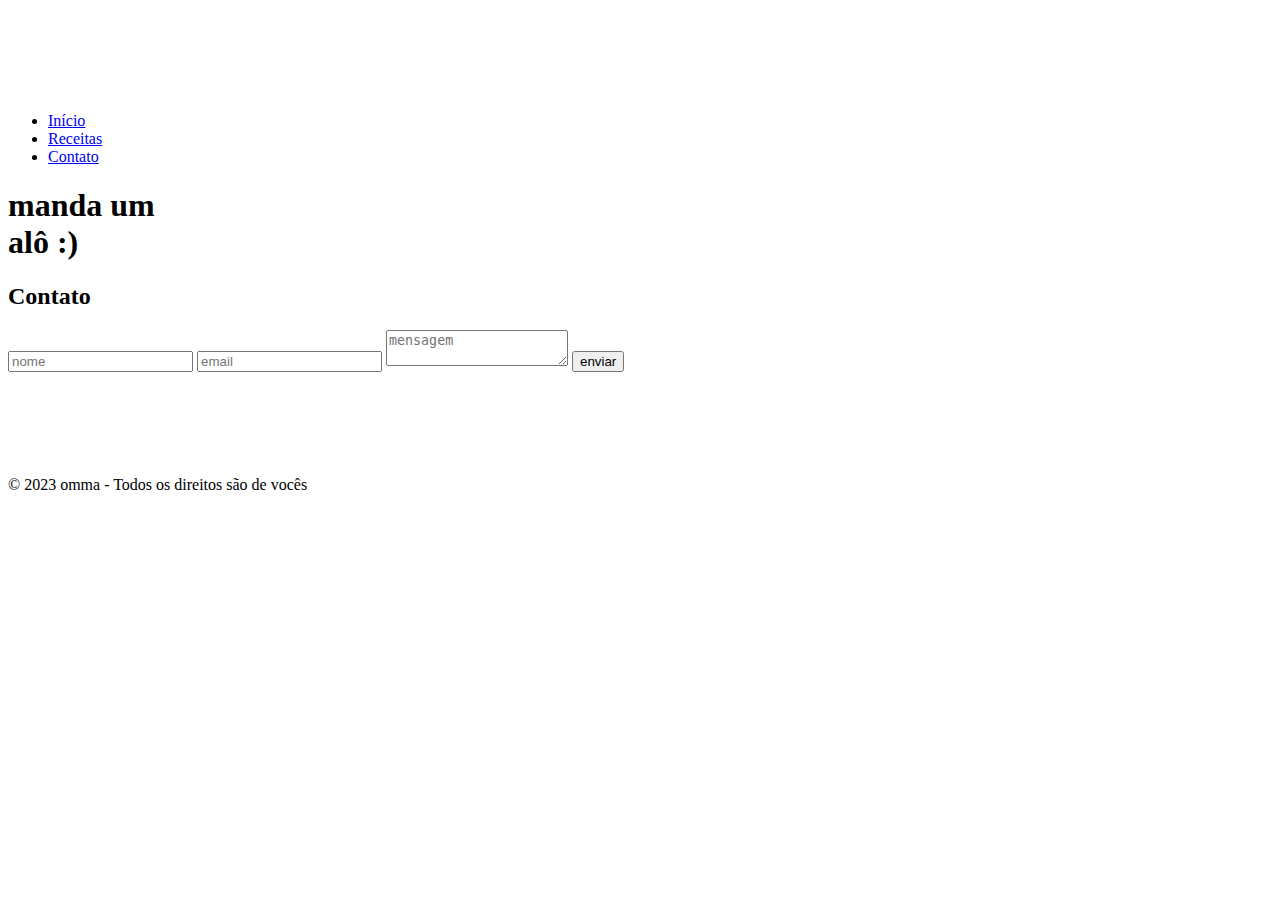
==== contato.html @ f88c8256 "adicionando responsividade" ====
<!DOCTYPE html>
<html lang="pt-br">
<head>
    <meta charset="UTF-8">
    <meta http-equiv="X-UA-Compatible" content="IE=edge">
    <meta name="viewport" content="width=device-width, initial-scale=1.0">
    <link rel="stylesheet" href="css/estilo.css">
    <title>Omma - Receitas com afeto</title>
</head>
<body>
    <header>
        <div class="logo">
            <img src="IMG/logo.png" alt="Logo Omma">
        </div>
        <div class="menu">
            <nav>
                <ul>
                    <li> <a href="index.html">Início</a> </li>
                    <li> <a href="listas-receitas.html">Receitas</a> </li>
                    <li> <a href="contato.html">Contato</a> </li>
                </ul>
            </nav>
        </div>
    </header>
    <main>
        <section class="banner-contato">
            <div class="container">
                <h1>manda um <br> alô :)</h1>
            </div>
        </section>
        <section class="contato">
            <div class="container">
                <div class="banner-vertical"></div>
                <div class="formulario">
                    <h2>Contato</h2>

                    <!-- Aqui vem o formulario -->
                    <form>
                        <!-- Campo nome -->
                        <input type="text" placeholder="nome" required>
                        <!-- Campo email -->
                        <input type="email" placeholder="email" required>
                        <!-- Campo mensagem -->
                        <textarea type="text" placeholder="mensagem"></textarea>
                        <!-- botão enviar -->
                        <button type="submit">enviar</button>
                    </form>
                </div>
            </div>
        </section>
    </main>
    <footer>
        <div class="container">
            <img src="IMG/logo.png" alt="Logo Omma">
            <p>© 2023 omma - Todos os direitos são de vocês</p>
        </div>
    </footer>
</body>
</html>
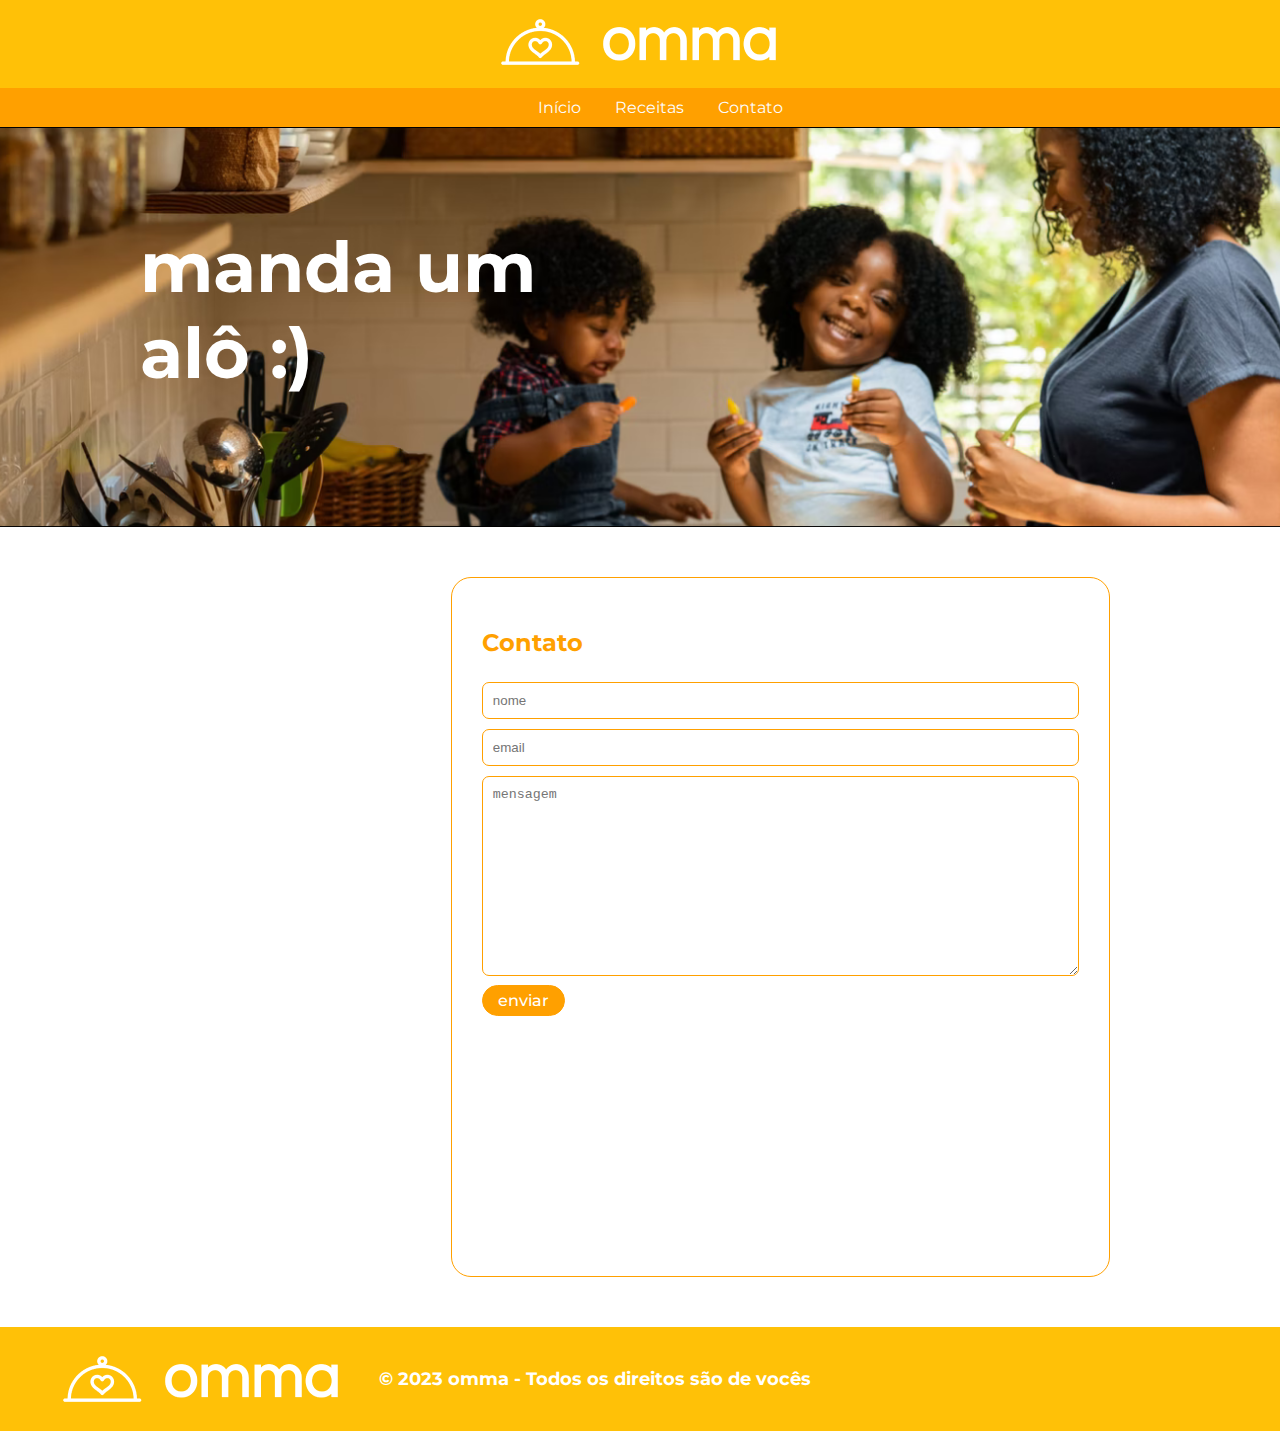
==== commit 20114ac3: "Novas atualizações" ====
--- a/contato.html
+++ b/contato.html
@@ -1,5 +1,6 @@
 <!DOCTYPE html>
 <html lang="pt-br">
+
 <head>
     <meta charset="UTF-8">
     <meta http-equiv="X-UA-Compatible" content="IE=edge">
@@ -7,16 +8,17 @@
     <link rel="stylesheet" href="css/estilo.css">
     <title>Omma - Receitas com afeto</title>
 </head>
+
 <body>
     <header>
         <div class="logo">
-            <img src="IMG/logo.png" alt="Logo Omma">
+            <img src="imagens/logo.png" alt="Logo Omma">
         </div>
         <div class="menu">
             <nav>
                 <ul>
                     <li> <a href="index.html">Início</a> </li>
-                    <li> <a href="listas-receitas.html">Receitas</a> </li>
+                    <li> <a href="lista-receitas.html">Receitas</a> </li>
                     <li> <a href="contato.html">Contato</a> </li>
                 </ul>
             </nav>
@@ -34,14 +36,14 @@
                 <div class="formulario">
                     <h2>Contato</h2>
 
-                    <!-- Aqui vem o formulario -->
+                    <!-- aqui vem o formulário -->
                     <form>
-                        <!-- Campo nome -->
+                        <!-- campo nome -->
                         <input type="text" placeholder="nome" required>
-                        <!-- Campo email -->
+                        <!-- campo email -->
                         <input type="email" placeholder="email" required>
-                        <!-- Campo mensagem -->
-                        <textarea type="text" placeholder="mensagem"></textarea>
+                        <!-- campo mensagem -->
+                        <textarea name="mensagem" id="mensagem" placeholder="mensagem"></textarea>
                         <!-- botão enviar -->
                         <button type="submit">enviar</button>
                     </form>
@@ -51,10 +53,10 @@
     </main>
     <footer>
         <div class="container">
-            <img src="IMG/logo.png" alt="Logo Omma">
+            <img src="imagens/logo.png" alt="Logo Omma">
             <p>© 2023 omma - Todos os direitos são de vocês</p>
         </div>
     </footer>
 </body>
-</html>
 
+</html>--- a/css/estilo.css
+++ b/css/estilo.css
@@ -0,0 +1,790 @@
+@import url('https://fonts.googleapis.com/css2?family=Montserrat:wght@300;400;500;600;700&display=swap');
+
+
+* {
+    box-sizing: border-box;
+    /* garante que o elemento ocupa no maximo o espaço definido no width */
+}
+
+body {
+    margin: 0;
+    padding: 0;
+    font-family: 'Montserrat', sans-serif;
+}
+
+header .logo {
+    background-color: #FFC107;
+    text-align: center;
+}
+
+header .menu {
+    background-color: #FFA000;
+    /* background-color = cor de fundo */
+    /* flexbox (mais detalhes na prox. aula) */
+    display: flex;
+    /* ativar flexbox */
+    justify-content: center;
+    /* centralizar na horizontal */
+}
+
+header .menu ul {
+    margin: 0;
+    /* margin = espaçamento externo */
+    list-style: none;
+    /* tirar marcador da lista */
+}
+
+header .menu ul li {
+    display: inline-block;
+    padding: 10px 15px;
+    /* padding = espaçamento interno | 10px pra cima e pra baixo, 15px pras laterais */
+}
+
+header .menu ul li a {
+    text-decoration: none;
+    /* tirar sublinhado */
+    color: #FDFDFD;
+    /* muda a cor do texto */
+}
+
+main section.banner {
+    height: 600px;
+    /* altura */
+    background-color: cadetblue;
+    /* cor de fundo pra teste */
+    background-image: url(../imagens/banner-home.png);
+    /* imagem de fundo */
+    background-repeat: no-repeat;
+    /* imagem não vai repetir */
+    background-size: cover;
+    /* imagem vai cobrir todo o elemento section */
+}
+
+main section.banner .container {
+    display: flex;
+    justify-content: flex-end;
+    /* alinhamento horizontal pra direita */
+    align-items: center;
+    /* alinhamento vertical centralizado */
+    height: 600px;
+    /* altura */
+}
+
+main section.banner h1 {
+    font-size: 70px;
+    text-transform: lowercase;
+    /* tudo com letra minuscula */
+    color: #fff;
+    text-shadow: 0px 4px 4px rgba(0, 0, 0, 0.36);
+    /* sombra no texto */
+    padding: 100px;
+}
+
+main section.receitas-principais .container {
+    min-height: 600px;
+    width: 1200px;
+    max-width: 100%;
+    /* largura */
+    margin: 0 auto;
+    /* espaçamento automatico para centralizar o container */
+}
+
+main section.receitas-principais h2 {
+    color: #FFA000;
+    text-align: center;
+    font-weight: bold;
+    /* grossura da letra */
+    font-size: 55px;
+    /* tamanho da letra */
+    text-transform: lowercase;
+    /* letras minusculas */
+}
+
+.lista-receitas {
+    display: flex;
+    /* ativando flexbox */
+    justify-content: space-between;
+    /* espaçamento igual ao redor dos elementos (horizontal) */
+    align-items: flex-start;
+    /* todos os elementos alinhados ao topo */
+    flex-wrap: wrap;
+    /* permite que aconteça a quebra de linha */
+}
+
+.lista-receitas article {
+    /* border: 1px solid orange; */
+    /* borda somente para teste */
+    width: 345px;
+    /* largura do article */
+    text-align: center;
+    /* centralizando tudo no article */
+    margin-bottom: 60px;
+    /* espaçamento inferior */
+}
+
+.lista-receitas article .thumb {
+    width: 100%;
+    /* imagem vai ocupar 100% de largura do article */
+    height: 280px;
+    /* altura do thumb */
+    background-color: orange;
+    /* cor de fundo somente para teste */
+    background-size: cover;
+    /* imagem cobre todo o elemento */
+    background-repeat: no-repeat;
+    /* imagem não se repete */
+    background-position: center;
+    /* imagem centralizada */
+}
+
+.lista-receitas article h3 {
+    font-size: 26px;
+}
+
+.lista-receitas article a {
+    background-color: #176902;
+    /* cor de fundo */
+    color: #FFF;
+    /* cor do texto */
+    font-size: 24px;
+    /* tamanho da letra */
+    font-weight: bold;
+    /* grossura da letra */
+    padding: 5px 25px;
+    /* espaçamento interno do botão */
+    text-decoration: none;
+    /* tirar sublinhado do link */
+}
+
+section.banner-secundario {
+    background-image: url(../imagens/foto-avo.png);
+    background-size: cover;
+    background-position: center;
+}
+
+section.banner-secundario .container {
+    min-height: 600px;
+    width: 1200px;
+    max-width: 100%;
+    margin: 0 auto;
+    display: flex;
+    flex-direction: column;
+    /* itens em coluna */
+    justify-content: center;
+    /* alinhamento centralizado na vertical */
+}
+
+section.banner-secundario .container h2 {
+    font-size: 62px;
+    color: #fff;
+    text-shadow: 0px 4px 4px rgba(0, 0, 0, 0.25);
+}
+
+section.banner-secundario .container p {
+    color: #fff;
+    font-size: 24px;
+    text-shadow: 0px 4px 4px rgba(0, 0, 0, 0.25);
+    width: 450px;
+}
+
+footer {
+    background-color: #FFC107;
+    color: #fff;
+    font-weight: 700;
+    font-size: 18px;
+}
+
+footer .container {
+    width: 1200px;
+    max-width: 100%;
+    margin: 0 auto;
+    display: flex;
+    justify-content: flex-start;
+    align-items: center;
+    padding: 10px 0;
+}
+
+footer p {
+    padding: 0 15px;
+}
+
+
+/* Página 2: Todas as Receitas */
+
+main section.todas-receitas .container {
+    min-height: 600px;
+    /* altura minima */
+    width: 1200px;
+    max-width: 100%;
+    margin: 0 auto;
+    padding: 50px 0;
+}
+
+main section.todas-receitas h2 {
+    color: #FFA000;
+    font-weight: bold;
+    font-size: 50px;
+    text-transform: lowercase;
+}
+
+
+.container-receita-interna {
+    width: 1200px;
+    max-width: 100%;
+    margin: 50px auto;
+    display: flex;
+    justify-content: space-between;
+    align-items: flex-start;
+}
+
+.container-receita-interna main {
+    width: 700px;
+    max-width: 100%;
+}
+
+.container-receita-interna main img {
+    width: 100%;
+}
+
+small.tag {
+    display: inline-block;
+    border: 1px solid #176902;
+    border-radius: 47px;
+    /* bordas arredondadas */
+    color: #176902;
+    padding: 5px 10px;
+    margin: 10px 0;
+}
+
+aside article.receita-relacionada {
+    background-color: #fff;
+    box-shadow: 0px 4px 4px rgba(0, 0, 0, 0.25);
+    margin: 40px 0;
+}
+
+aside article.receita-relacionada .thumb {
+    width: 100%;
+    height: 200px;
+    background-size: cover;
+    background-position: center;
+}
+
+aside article.receita-relacionada h3 {
+    padding: 10px;
+    margin: 0;
+    text-transform: lowercase;
+    text-align: center;
+}
+
+/* Página Contato */
+
+.banner-contato {
+    width: 100%;
+    height: 400px;
+    background-image: url(../imagens/banner-contato.png);
+    background-size: cover;
+    background-position: center;
+}
+
+.banner-contato .container,
+section.contato .container {
+    width: 1000px;
+    max-width: 100%;
+    margin: 0 auto;
+    padding: 50px 0;
+    display: flex;
+}
+
+.banner-contato .container h1 {
+    color: #fff;
+    font-size: 70px;
+}
+
+.banner-vertical {
+    width: 30%;
+    height: 700px;
+    background-image: url(../imagens/banner-vertical.png);
+    background-size: cover;
+    background-position: center;
+    border-radius: 30px;
+}
+
+.formulario {
+    border: 1px solid #FFA000;
+    border-radius: 20px;
+    margin: 0 30px;
+    padding: 30px;
+    width: 70%;
+}
+
+.formulario h2 {
+    color: #FFA000;
+}
+
+.formulario form input {
+    width: 100%;
+    border: 1px solid #FFA000;
+    border-radius: 7px;
+    padding: 10px;
+    margin: 5px 0;
+}
+
+.formulario form textarea {
+    width: 100%;
+    border: 1px solid #FFA000;
+    border-radius: 7px;
+    padding: 10px;
+    margin: 5px 0;
+    height: 200px;
+}
+
+.formulario form button {
+    font-size: 16px;
+    background-color: #FFA000;
+    color: #fff;
+    font-family: 'Montserrat', sans-serif;
+    font-weight: 500;
+    border: 1px solid #FFA000;
+    padding: 5px 15px;
+    border-radius: 30px;
+    transition: 0.5s;
+}
+
+.formulario form button:hover {
+    background-color: green;
+    border-color: green;
+    cursor: pointer;
+}
+
+
+@media (max-width: 1100px) {
+    /* se o dispositivo tiver no maximo 1100px */
+
+    .container,
+    .container-receita-interna {
+        width: 900px !important;
+        max-width: 100% !important;
+        /* !important sobrescreve outras regras */
+    }
+
+    main section.banner .container {
+        justify-content: flex-start;
+    }
+
+    .lista-receitas article {
+        width: 250px;
+    }
+
+    .container-receita-interna main {
+        width: 500px;
+    }
+
+    .container-receita-interna main iframe {
+        width: 100%;
+    }
+
+}
+
+@media (max-width: 900px) {
+
+    .container,
+    .container-receita-interna {
+        width: 800px !important;
+        padding: 0 20px;
+    }
+
+    .lista-receitas article {
+        padding: 10px;
+    }
+}
+
+@media (max-width: 500px) {
+    @import url('https://fonts.googleapis.com/css2?family=Montserrat:wght@300;400;500;600;700&display=swap');
+
+
+* {
+    box-sizing: border-box;
+    /* garante que o elemento ocupa no maximo o espaço definido no width */
+}
+
+body {
+    margin: 0;
+    padding: 0;
+    font-family: 'Montserrat', sans-serif;
+}
+
+header .logo {
+    background-color: #FFC107;
+    text-align: center;
+}
+
+header .menu {
+    background-color: #FFA000;
+    /* background-color = cor de fundo */
+    /* flexbox (mais detalhes na prox. aula) */
+    display: flex;
+    /* ativar flexbox */
+    justify-content: center;
+    /* centralizar na horizontal */
+}
+
+header .menu ul {
+    margin: 0;
+    /* margin = espaçamento externo */
+    list-style: none;
+    /* tirar marcador da lista */
+}
+
+header .menu ul li {
+    display: inline-block;
+    padding: 10px 15px;
+    /* padding = espaçamento interno | 10px pra cima e pra baixo, 15px pras laterais */
+}
+
+header .menu ul li a {
+    text-decoration: none;
+    /* tirar sublinhado */
+    color: #FDFDFD;
+    /* muda a cor do texto */
+}
+
+main section.banner {
+    height: 600px;
+    /* altura */
+    background-color: cadetblue;
+    /* cor de fundo pra teste */
+    background-image: url(../imagens/banner-home.png);
+    /* imagem de fundo */
+    background-repeat: no-repeat;
+    /* imagem não vai repetir */
+    background-size: cover;
+    /* imagem vai cobrir todo o elemento section */
+}
+
+main section.banner .container {
+    display: flex;
+    justify-content: flex-end;
+    /* alinhamento horizontal pra direita */
+    align-items: center;
+    /* alinhamento vertical centralizado */
+    height: 600px;
+    /* altura */
+}
+
+main section.banner h1 {
+    font-size: 70px;
+    text-transform: lowercase;
+    /* tudo com letra minuscula */
+    color: #fff;
+    text-shadow: 0px 4px 4px rgba(0, 0, 0, 0.36);
+    /* sombra no texto */
+    padding: 100px;
+}
+
+main section.receitas-principais .container {
+    min-height: 600px;
+    width: 1200px;
+    max-width: 100%;
+    /* largura */
+    margin: 0 auto;
+    /* espaçamento automatico para centralizar o container */
+}
+
+main section.receitas-principais h2 {
+    color: #FFA000;
+    text-align: center;
+    font-weight: bold;
+    /* grossura da letra */
+    font-size: 55px;
+    /* tamanho da letra */
+    text-transform: lowercase;
+    /* letras minusculas */
+}
+
+.lista-receitas {
+    display: flex;
+    /* ativando flexbox */
+    justify-content: space-between;
+    /* espaçamento igual ao redor dos elementos (horizontal) */
+    align-items: flex-start;
+    /* todos os elementos alinhados ao topo */
+    flex-wrap: wrap;
+    /* permite que aconteça a quebra de linha */
+}
+
+.lista-receitas article {
+    /* border: 1px solid orange; */
+    /* borda somente para teste */
+    width: 345px;
+    /* largura do article */
+    text-align: center;
+    /* centralizando tudo no article */
+    margin-bottom: 60px;
+    /* espaçamento inferior */
+}
+
+.lista-receitas article .thumb {
+    width: 100%;
+    /* imagem vai ocupar 100% de largura do article */
+    height: 280px;
+    /* altura do thumb */
+    background-color: orange;
+    /* cor de fundo somente para teste */
+    background-size: cover;
+    /* imagem cobre todo o elemento */
+    background-repeat: no-repeat;
+    /* imagem não se repete */
+    background-position: center;
+    /* imagem centralizada */
+}
+
+.lista-receitas article h3 {
+    font-size: 26px;
+}
+
+.lista-receitas article a {
+    background-color: #176902;
+    /* cor de fundo */
+    color: #FFF;
+    /* cor do texto */
+    font-size: 24px;
+    /* tamanho da letra */
+    font-weight: bold;
+    /* grossura da letra */
+    padding: 5px 25px;
+    /* espaçamento interno do botão */
+    text-decoration: none;
+    /* tirar sublinhado do link */
+}
+
+section.banner-secundario {
+    background-image: url(../imagens/foto-avo.png);
+    background-size: cover;
+    background-position: center;
+}
+
+section.banner-secundario .container {
+    min-height: 600px;
+    width: 1200px;
+    max-width: 100%;
+    margin: 0 auto;
+    display: flex;
+    flex-direction: column;
+    /* itens em coluna */
+    justify-content: center;
+    /* alinhamento centralizado na vertical */
+}
+
+section.banner-secundario .container h2 {
+    font-size: 62px;
+    color: #fff;
+    text-shadow: 0px 4px 4px rgba(0, 0, 0, 0.25);
+}
+
+section.banner-secundario .container p {
+    color: #fff;
+    font-size: 24px;
+    text-shadow: 0px 4px 4px rgba(0, 0, 0, 0.25);
+    width: 450px;
+}
+
+footer {
+    background-color: #FFC107;
+    color: #fff;
+    font-weight: 700;
+    font-size: 18px;
+}
+
+footer .container {
+    width: 1200px;
+    max-width: 100%;
+    margin: 0 auto;
+    display: flex;
+    justify-content: flex-start;
+    align-items: center;
+    padding: 10px 0;
+}
+
+footer p {
+    padding: 0 15px;
+}
+
+
+/* Página 2: Todas as Receitas */
+
+main section.todas-receitas .container {
+    min-height: 600px;
+    /* altura minima */
+    width: 1200px;
+    max-width: 100%;
+    margin: 0 auto;
+    padding: 50px 0;
+}
+
+main section.todas-receitas h2 {
+    color: #FFA000;
+    font-weight: bold;
+    font-size: 50px;
+    text-transform: lowercase;
+}
+
+
+.container-receita-interna {
+    width: 1200px;
+    max-width: 100%;
+    margin: 50px auto;
+    display: flex;
+    justify-content: space-between;
+    align-items: flex-start;
+}
+
+.container-receita-interna main {
+    width: 700px;
+    max-width: 100%;
+}
+
+.container-receita-interna main img {
+    width: 100%;
+}
+
+small.tag {
+    display: inline-block;
+    border: 1px solid #176902;
+    border-radius: 47px;
+    /* bordas arredondadas */
+    color: #176902;
+    padding: 5px 10px;
+    margin: 10px 0;
+}
+
+aside article.receita-relacionada {
+    background-color: #fff;
+    box-shadow: 0px 4px 4px rgba(0, 0, 0, 0.25);
+    margin: 40px 0;
+}
+
+aside article.receita-relacionada .thumb {
+    width: 100%;
+    height: 200px;
+    background-size: cover;
+    background-position: center;
+}
+
+aside article.receita-relacionada h3 {
+    padding: 10px;
+    margin: 0;
+    text-transform: lowercase;
+    text-align: center;
+}
+
+/* Página Contato */
+
+.banner-contato {
+    width: 100%;
+    height: 400px;
+    background-image: url(../imagens/banner-contato.png);
+    background-size: cover;
+    background-position: center;
+}
+
+.banner-contato .container,
+section.contato .container {
+    width: 1000px;
+    max-width: 100%;
+    margin: 0 auto;
+    padding: 50px 0;
+    display: flex;
+}
+
+.banner-contato .container h1 {
+    color: #fff;
+    font-size: 70px;
+}
+
+.banner-vertical {
+    width: 30%;
+    height: 700px;
+    background-image: url(../imagens/banner-vertical.png);
+    background-size: cover;
+    background-position: center;
+    border-radius: 30px;
+}
+
+.formulario {
+    border: 1px solid #FFA000;
+    border-radius: 20px;
+    margin: 0 30px;
+    padding: 30px;
+    width: 70%;
+}
+
+.formulario h2 {
+    color: #FFA000;
+}
+
+.formulario form input {
+    width: 100%;
+    border: 1px solid #FFA000;
+    border-radius: 7px;
+    padding: 10px;
+    margin: 5px 0;
+}
+
+.formulario form textarea {
+    width: 100%;
+    border: 1px solid #FFA000;
+    border-radius: 7px;
+    padding: 10px;
+    margin: 5px 0;
+    height: 200px;
+}
+
+.formulario form button {
+    font-size: 16px;
+    background-color: #FFA000;
+    color: #fff;
+    font-family: 'Montserrat', sans-serif;
+    font-weight: 500;
+    border: 1px solid #FFA000;
+    padding: 5px 15px;
+    border-radius: 30px;
+    transition: 0.5s;
+}
+
+.formulario form button:hover {
+    background-color: green;
+    border-color: green;
+    cursor: pointer;
+}
+
+
+@media (max-width: 1100px) {
+    /* se o dispositivo tiver no maximo 1100px */
+    .container,
+    .container-receita-interna {
+        width: 900px !important;
+        max-width: 100% !important;
+        /* !important sobrescreve outras regras */
+    }
+
+    main section.banner .container {
+        justify-content: flex-start;
+    }
+
+    .lista-receitas article {
+        width: 250px;
+    }
+
+    .container-receita-interna main {
+        width: 500px;
+    }
+
+    .container-receita-interna main iframe {
+        width: 100%;
+    }
+
+@media (max-width: 900px) {
+    main section.banner {
+        background-position: center;
+    }
+    }